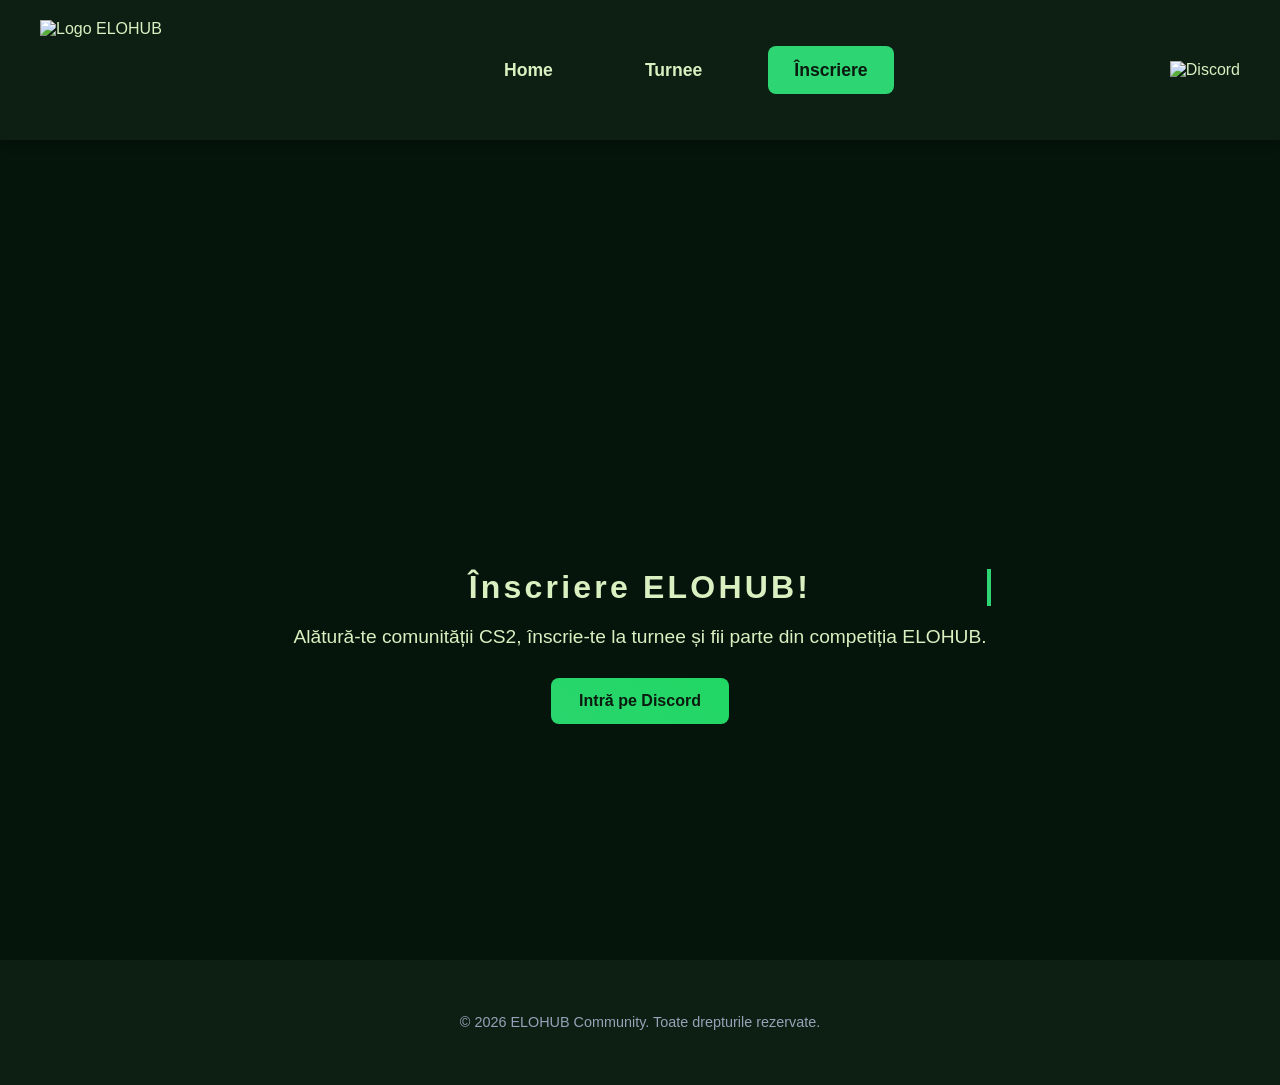
==== inscriere.html @ 4a77451a "Add files via upload" ====
<!DOCTYPE html>
<html lang="ro">
<head>
  <meta charset="UTF-8">
  <meta name="viewport" content="width=device-width, initial-scale=1.0">
  <title>Înscriere – ELOHUB Community</title>
  <link rel="stylesheet" href="style.css">
</head>
<body>

  <!-- Navbar -->
  <nav>
    <div class="navbar">
      <img src="images/logo.png" alt="Logo ELOHUB" class="logo">

      <ul class="nav-links">
        <li><a href="index.html">Home</a></li>
        <li><a href="turnee.html">Turnee</a></li>
        <li><a href="inscriere.html" class="active">Înscriere</a></li>
      </ul>

      <a href="https://discord.gg/pgcGsfjr" target="_blank" class="discord-btn">
        <img src="images/discord.png" alt="Discord">
      </a>
    </div>
  </nav>

  <!-- Header -->
  <header class="header-inscriere fade-in">
    <div class="header-content">
      <h1>Înscriere ELOHUB!</h1>
      <p>Alătură-te comunității CS2, înscrie-te la turnee și fii parte din competiția ELOHUB.</p>
      <a href="https://discord.gg/pgcGsfjr" class="btn">Intră pe Discord</a>
    </div>
  </header>



  <!-- Footer -->
  <footer class="fade-in">
    <p>© 2026 ELOHUB Community. Toate drepturile rezervate.</p>
  </footer>

  <!-- JS pentru Fade-in la Scroll -->
  <script>
    const faders = document.querySelectorAll('.fade-in');

    const appearOptions = {
      threshold: 0.2,
      rootMargin: "0px 0px -50px 0px"
    };

    const appearOnScroll = new IntersectionObserver((entries, observer) => {
      entries.forEach(entry => {
        if(entry.isIntersecting){
          entry.target.classList.add('show');
          observer.unobserve(entry.target);
        }
      });
    }, appearOptions);

    faders.forEach(fader => appearOnScroll.observe(fader));
  </script>

  <!-- JS pentru cursor titlu header -->
  <script>
    const headerInscriere = document.querySelector('.header-inscriere .header-content h1');

    setTimeout(() => {
      headerInscriere.style.borderRight = 'none'; // cursorul dispare complet după 3s
    }, 3000);
  </script>

</body>
</html>
---- style.css ----
/* ===== General ===== */
body {
  margin: 0;
  font-family: Arial, Helvetica, sans-serif;
  background: #0b1a0f;
  color: #d9f0c1;
  cursor: url('images/glock-cursor.png') 16 16, auto;
}

a {
  text-decoration: none;
  color: inherit;
}

/* ===== Navbar ===== */
.navbar {
  display: flex;
  align-items: center;
  justify-content: space-between;
  padding: 20px 40px;
  background: #0c1f12;
  position: sticky;
  top: 0;
  z-index: 100;
  box-shadow: 0 2px 10px rgba(0,0,0,0.4);
}

.logo {
  height: 100px;
  width: auto;
}

.nav-links {
  list-style: none;
  display: flex;
  justify-content: center;
  flex: 1;
  gap: 40px;
}

.nav-links li a {
  padding: 14px 26px;
  font-size: 1.1rem;
  font-weight: bold;
  border-radius: 8px;
  transition: background 0.3s, color 0.3s, transform 0.2s;
}

.nav-links li a:hover,
.nav-links li a.active {
  background: #2ed573;
  color: #0b1a0f;
  transform: scale(1.05);
}

/* Discord button */
.discord-btn img {
  height: 50px;
  width: auto;
  transition: transform 0.3s, filter 0.3s;
}

.discord-btn img:hover {
  transform: scale(1.05);
  filter: brightness(1.2) drop-shadow(0 0 10px #1E90FF);
}

/* ===== Header ===== */
.header-turnee {
  height: 80vh;
  background-image: url('images/header-background.png');
  background-attachment: fixed; /* parallax desktop */
  background-size: cover;
  background-position: center;
  position: relative;
  text-align: center;
  color: #d9f0c1;
  overflow: hidden;
  display: flex;
  justify-content: center;
}

.header-content {
  position: relative;
  z-index: 2;
  margin-top: 15%; /* text mai jos pe desktop */
}

/* Header Text */
.header-turnee h1 {
  font-size: 3rem;
  margin-bottom: 20px;
  overflow: hidden;
  border-right: .15em solid #2ed573;
  white-space: nowrap;
  width: 0;
  animation: typing 3s steps(30, end) forwards;
}

.header-turnee p {
  font-size: 1.2rem;
  margin-bottom: 30px;
}

@keyframes typing {
  from { width: 0 }
  to { width: 100% }
}

/* ===== Buttons ===== */
.btn {
  display: inline-block;
  padding: 14px 28px;
  border-radius: 8px;
  font-weight: bold;
  color: #0b1a0f;
  background: linear-gradient(45deg, #2ed573, #1ed760, #38ff7e);
  background-size: 400% 400%;
  animation: gradientMove 5s ease infinite;
  text-decoration: none;
  transition: transform 0.3s, box-shadow 0.3s;
}

.btn:hover {
  transform: scale(1.05);
  box-shadow: 0 0 15px #2ed573, 0 0 30px #1ed760;
}

@keyframes gradientMove {
  0% { background-position: 0% 50%; }
  50% { background-position: 100% 50%; }
  100% { background-position: 0% 50%; }
}

/* ===== Misiune ===== */
.misiune {
  text-align: center;
  padding: 60px 20px;
  max-width: 900px;
  margin: auto;
  line-height: 1.8;
}

.misiune h2 {
  color: #2ed573;
  margin-bottom: 20px;
}

/* ===== Social Media ===== */
.social-card {
  background: #0c1f12;
  max-width: 700px;
  margin: 40px auto;
  padding: 40px 30px;
  border-radius: 14px;
  box-shadow: 0 10px 30px rgba(0,0,0,0.5);
  text-align: center;
  transition: transform 0.3s, box-shadow 0.3s;
}

.social-card:hover {
  transform: translateY(-5px) scale(1.03);
  box-shadow: 0 15px 40px rgba(46, 213, 115, 0.5);
}

.social-card h2 {
  color: #2ed573;
  font-size: 1.8rem;
  margin-bottom: 30px;
  border-bottom: 3px solid #1ed760;
  display: inline-block;
  padding-bottom: 8px;
}

.social-icons {
  display: flex;
  justify-content: center;
  gap: 50px;
}

.social-icons img {
  width: 120px;
  height: 120px;
  border-radius: 12px;
  transition: transform 0.3s, box-shadow 0.3s;
}

.social-icons img:hover {
  transform: scale(1.15);
  box-shadow: 0 0 25px #2ed573;
}

/* ===== Turnee Card ===== */
.turnee-active {
  text-align: center;
  padding: 60px 20px;
}

.turnee-active h2 {
  color: #2ed573;
  font-size: 2.5rem;
  font-weight: bold;
  margin-bottom: 40px;
  display: inline-block;
  border-bottom: 4px solid #1ed760;
  padding-bottom: 8px;
  animation: pulse 2s infinite;
}

@keyframes pulse {
  0% { border-color: #1ed760; }
  50% { border-color: #38ff7e; }
  100% { border-color: #1ed760; }
}

.turneu-card {
  background: #0c1f12;
  max-width: 600px;
  margin: 20px auto;
  padding: 30px 20px;
  border-radius: 14px;
  box-shadow: 0 10px 30px rgba(0,0,0,0.5);
  text-align: left;
  transition: transform 0.3s, box-shadow 0.3s;
}

.turneu-card:hover {
  transform: translateY(-5px) scale(1.02);
  box-shadow: 0 0 20px #2ed573, 0 0 40px #1ed760, 0 0 60px #38ff7e;
}

.turneu-card h3 {
  color: #2ed573;
  margin-bottom: 15px;
  font-size: 1.8rem;
}

.turneu-card p {
  font-size: 1.1rem;
  margin: 8px 0;
  color: #d9f0c1;
}

.turneu-card .btn {
  display: inline-block;
  margin-top: 15px;
  background: #2ed573;
  color: #0b1a0f;
  padding: 12px 25px;
  border-radius: 8px;
  font-weight: bold;
  text-decoration: none;
  transition: all 0.3s;
}

.turneu-card .btn:hover {
  background: #1ed760;
  transform: scale(1.05);
}

/* ===== Footer ===== */
footer {
  background: #0c1f12;
  text-align: center;
  padding: 40px 20px;
  font-size: 0.9rem;
  color: #94a3b8;
}

/* ===== Header Înscriere ===== */
/* ===== Header Înscriere ===== */
.header-inscriere {
  height: calc(100vh - 80px); /* 100% din înălțimea viewportului minus navbar */
  display: flex;
  justify-content: center;
  align-items: center;
  background-image: url('images/header-background.png'); /* imagine full-page */
  background-size: cover;
  background-position: center;
  background-attachment: fixed; /* parallax pe desktop */
  position: relative;
  text-align: center;
  color: #d9f0c1;
  overflow: hidden;
}

.header-inscriere::before {
  content: '';
  position: absolute;
  top: 0;
  left: 0;
  width: 100%;
  height: 100%;
  background: rgba(0, 16, 8, 0.5); /* overlay semi-transparent peste imagine */
  z-index: 1;
}

.header-inscriere .header-content {
  position: relative;
  z-index: 2;
  max-width: 900px;
  padding: 0 20px;
}

/* Typing cursor header */
.header-inscriere .header-content h1 {
  overflow: hidden;
  border-right: .15em solid #2ed573; /* cursor neon */
  white-space: nowrap;
  letter-spacing: .1em;
  width: 0;
  animation: typing 3s steps(30, end) forwards;
  margin: 0 auto 20px;
}

.header-inscriere p {
  font-size: 1.2rem;
  margin-bottom: 30px;
}

@keyframes typing {
  from { width: 0; }
  to { width: 100%; }
}

/* ===== Înscriere Card ===== */
.inscriere-section {
  text-align: center;
  padding: 60px 20px;
}

.inscriere-card {
  background: #0c1f12;
  max-width: 600px;
  margin: 20px auto;
  padding: 40px 30px;
  border-radius: 14px;
  box-shadow: 0 10px 30px rgba(0,0,0,0.5);
  text-align: center;
  transition: transform 0.3s, box-shadow 0.3s;
  position: relative;
  z-index: 0;

  /* Fade-in la scroll */
  opacity: 0;
  transform: translateY(20px);
}

.inscriere-card:hover {
  transform: translateY(-5px) scale(1.02);
  box-shadow: 0 0 20px #2ed573, 0 0 40px #1ed760, 0 0 60px #38ff7e;
  animation: glowPulse 1.5s infinite alternate;
}

@keyframes glowPulse {
  0% { box-shadow: 0 0 15px #2ed573, 0 0 30px #1ed760, 0 0 45px #38ff7e; }
  50% { box-shadow: 0 0 25px #2ed573, 0 0 50px #1ed760, 0 0 75px #38ff7e; }
  100% { box-shadow: 0 0 15px #2ed573, 0 0 30px #1ed760, 0 0 45px #38ff7e; }
}

.inscriere-card h2 {
  color: #2ed573;
  font-size: 2rem;
  margin-bottom: 20px;
}

.inscriere-card p {
  font-size: 1.1rem;
  margin-bottom: 25px;
  color: #d9f0c1;
}

.inscriere-card .btn {
  display: inline-block;
  background: #2ed573;
  color: #0b1a0f;
  padding: 14px 28px;
  border-radius: 8px;
  font-weight: bold;
  text-decoration: none;
  transition: all 0.3s;
}

.inscriere-card .btn:hover {
  background: #1ed760;
  transform: scale(1.05);
  box-shadow: 0 0 15px #2ed573, 0 0 30px #1ed760;
}

/* ===== Fade-in la scroll (general) ===== */
.fade-in {
  opacity: 0;
  transform: translateY(40px);
  transition: opacity 0.8s ease-out, transform 0.8s ease-out;
}

.fade-in.show {
  opacity: 1;
  transform: translateY(0);
}

/* ===== Responsive ===== */
@media (max-width: 1024px) {
  .header-content { margin-top: 12%; }
  .header-inscriere { height: 70vh; }
}

@media (max-width: 768px) {
  .header-inscriere {
    height: 60vh;
    background-attachment: scroll;
  }
  .header-inscriere h1 { font-size: 2rem; }
  .header-inscriere p { font-size: 1rem; }

  .inscriere-card { padding: 30px 20px; }
  .inscriere-card h2 { font-size: 1.8rem; }
  .inscriere-card p { font-size: 1rem; }
  .inscriere-card .btn { padding: 12px 25px; font-size: 1rem; }
}

/* ===== Keyframes Typing & Glow ===== */
@keyframes typing { from { width: 0; } to { width: 100%; } }
@keyframes glowPulse {
  0% { box-shadow: 0 0 15px #2ed573, 0 0 30px #1ed760, 0 0 45px #38ff7e; }
  50% { box-shadow: 0 0 25px #2ed573, 0 0 50px #1ed760, 0 0 75px #38ff7e; }
  100% { box-shadow: 0 0 15px #2ed573, 0 0 30px #1ed760, 0 0 45px #38ff7e; }
}



/* ===== Responsive ===== */
@media (max-width: 1024px) {
  .header-content { margin-top: 12%; }
  .header-turnee { height: 70vh; }
}

@media (max-width: 768px) {
  .navbar { flex-direction: column; gap: 15px; }
  .nav-links { width: 100%; justify-content: center; gap: 20px; }
  .nav-links li a { padding: 12px 20px; font-size: 1rem; }
  .discord-btn img { height: 45px; }
  .logo { height: 80px; }
  .header-content { margin-top: 8%; padding: 0 20px; }
  .header-turnee { height: 60vh; background-attachment: scroll; }
  .header-turnee h1 { font-size: 2rem; }
  .header-turnee p { font-size: 1rem; }
  .btn { padding: 12px 20px; font-size: 1rem; }
  .social-icons { flex-direction: column; gap: 30px; }
  .social-icons img { width: 100px; height: 100px; }
  .turneu-card { padding: 25px 15px; }
  .turneu-card h3 { font-size: 1.5rem; }
  .turneu-card p { font-size: 1rem; }
  .turneu-card .btn { padding: 10px 20px; font-size: 1rem; }
}
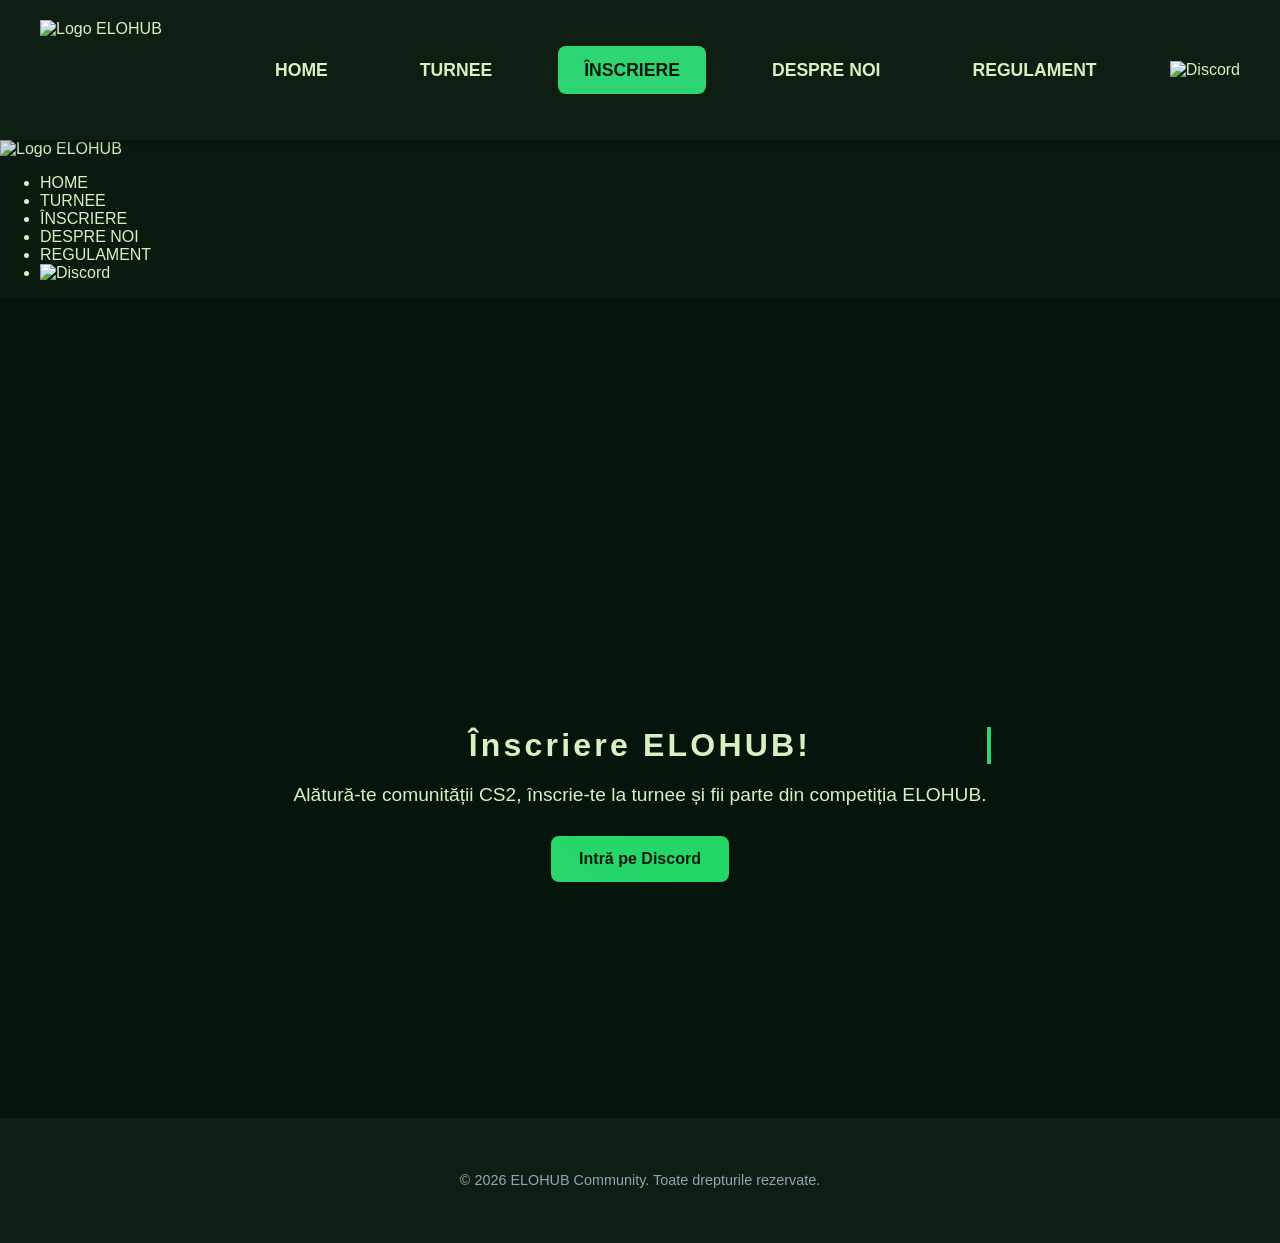
==== commit f846d588: "Update inscriere.html" ====
--- a/inscriere.html
+++ b/inscriere.html
@@ -3,6 +3,8 @@
 <head>
   <meta charset="UTF-8">
   <meta name="viewport" content="width=device-width, initial-scale=1.0">
+  <link rel="icon" type="image/png" href="images/favicon.png">
+  <link rel="apple-touch-icon" href="images/favicon.png">
   <title>Înscriere – ELOHUB Community</title>
   <link rel="stylesheet" href="style.css">
 </head>
@@ -14,9 +16,11 @@
       <img src="images/logo.png" alt="Logo ELOHUB" class="logo">
 
       <ul class="nav-links">
-        <li><a href="index.html">Home</a></li>
-        <li><a href="turnee.html">Turnee</a></li>
-        <li><a href="inscriere.html" class="active">Înscriere</a></li>
+        <li><a href="index.html">HOME</a></li>
+        <li><a href="turnee.html">TURNEE</a></li>
+        <li><a href="inscriere.html"  class="active">ÎNSCRIERE</a></li>
+        <li><a href="despre.html">DESPRE NOI</a></li>
+         <li><a href="regulament.html">REGULAMENT</a></li>
       </ul>
 
       <a href="https://discord.gg/pgcGsfjr" target="_blank" class="discord-btn">
@@ -24,6 +28,30 @@
       </a>
     </div>
   </nav>
+
+  <!-- Mobile Hamburger -->
+<div class="mobile-menu-icon" id="mobileMenuIcon">
+  <div></div>
+  <div></div>
+  <div></div>
+</div>
+
+<!-- Mobile Menu Overlay -->
+<div class="mobile-menu" id="mobileMenu">
+  <img src="images/logo.png" alt="Logo ELOHUB" class="mobile-logo home-logo">
+  <ul>
+    <li><a href="index.html">HOME</a></li>
+    <li><a href="turnee.html">TURNEE</a></li>
+    <li><a href="inscriere.html" class="active">ÎNSCRIERE</a></li>
+    <li><a href="despre.html">DESPRE NOI</a></li>
+    <li><a href="regulament.html">REGULAMENT</a></li>
+    <li>
+      <a href="https://discord.gg/pgcGsfjr" target="_blank">
+        <img src="images/discord.png" alt="Discord" style="height:40px;">
+      </a>
+    </li>
+  </ul>
+</div>
 
   <!-- Header -->
   <header class="header-inscriere fade-in">
@@ -71,5 +99,30 @@
     }, 3000);
   </script>
 
+  <script>
+const mobileMenuIcon = document.getElementById('mobileMenuIcon');
+const mobileMenu = document.getElementById('mobileMenu');
+
+// Deschide / închide meniul din hamburger
+mobileMenuIcon.addEventListener('click', () => {
+  const isOpen = mobileMenu.classList.toggle('open');
+  mobileMenuIcon.classList.toggle('active');
+
+  // Scroll lock
+  document.body.style.overflow = isOpen ? 'hidden' : 'auto';
+});
+
+// Închide meniul când apeși pe un link din meniu
+const mobileLinks = mobileMenu.querySelectorAll('a');
+
+mobileLinks.forEach(link => {
+  link.addEventListener('click', () => {
+    mobileMenu.classList.remove('open');
+    mobileMenuIcon.classList.remove('active');
+    document.body.style.overflow = 'auto'; // reactivare scroll
+  });
+});
+</script>
+
 </body>
 </html>
